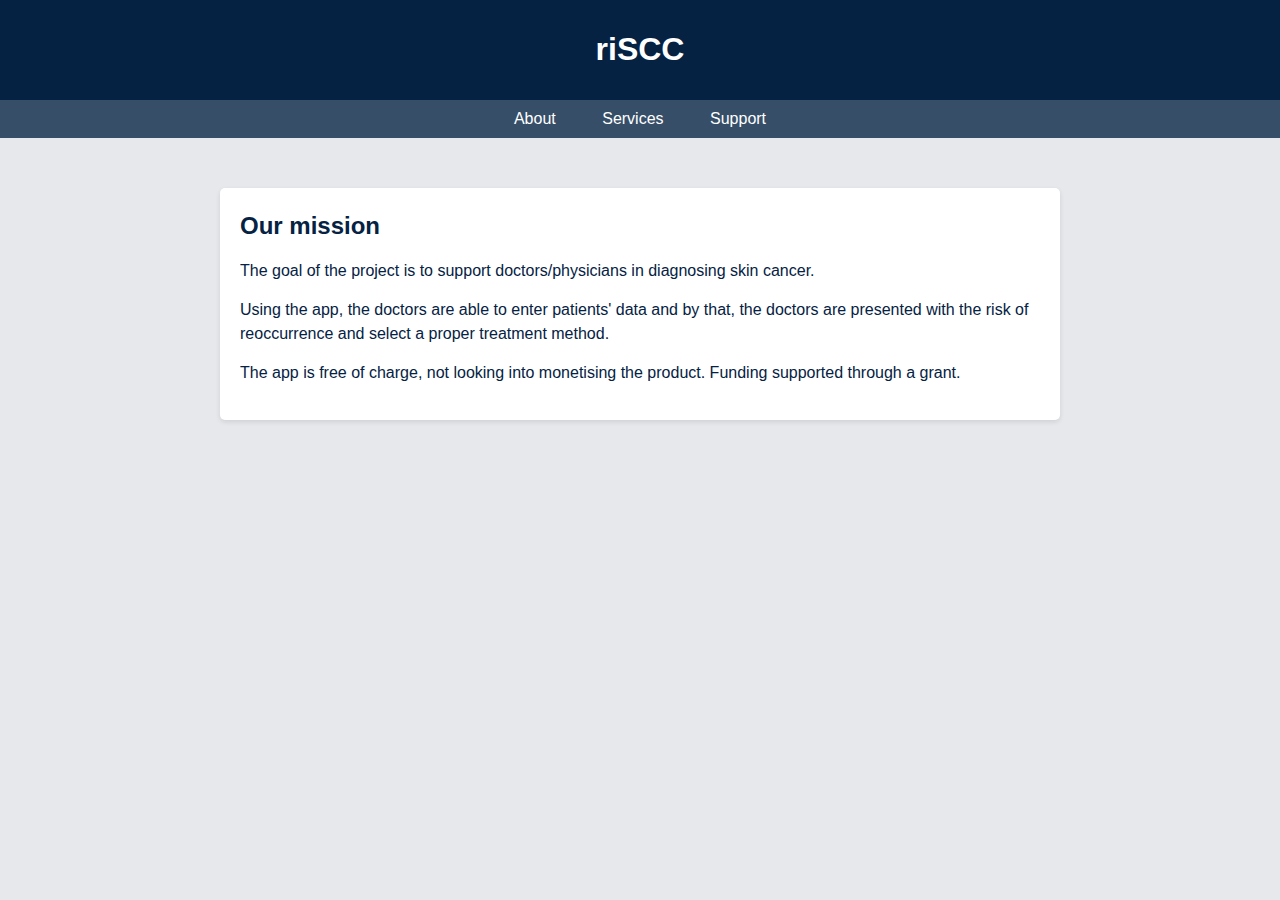
==== public/index.html @ 8794b4f3 "new look of Disclaimer" ====
<!DOCTYPE html>
<html lang="en">
  <head>
    <meta charset="UTF-8" />
    <meta name="viewport" content="width=device-width, initial-scale=1.0" />
    <title>risCC</title>
    <style>
      body {
        font-family: Arial, sans-serif;
        margin: 0;
        padding: 0;
        box-sizing: border-box;
        background-color: #e6e8ec;
      }
      h2,
      h3,
      h4,
      p {
        color: #052243;
        line-height: 1.5;
        margin-top: 0;
        margin-bottom: 15px;
      }
      header {
        background-color: #052243;
        color: #fff;
        padding: 10px 20px;
        text-align: center;
      }
      nav {
        background-color: #364e68;
        padding: 10px;
        text-align: center;
      }
      nav a {
        color: #fff;
        text-decoration: none;
        padding: 8px 16px;
        margin: 0 5px;
        border-radius: 5px;
        transition: background-color 0.3s ease;
      }
      nav a:hover {
        background-color: #888;
      }
      section {
        padding: 20px;
        text-align: center;
      }
      .container {
        max-width: 800px;
        margin: 50px auto;
        padding: 20px;
        background-color: #fff;
        border-radius: 5px;
        box-shadow: 0 2px 5px rgba(0, 0, 0, 0.1);
      }
    </style>
  </head>
  <body>
    <header>
      <h1>riSCC</h1>
    </header>

    <nav>
      <a href="#">About</a>
      <a href="disclaimer.html" target="_blank">Services</a>
      <a href="support.html" target="_blank">Support</a>
    </nav>

    <div class="container">
      <h2>Our mission</h2>

      <p>
        The goal of the project is to support doctors/physicians in diagnosing
        skin cancer.
      </p>
      <p>
        Using the app, the doctors are able to enter patients' data and by that,
        the doctors are presented with the risk of reoccurrence and select a
        proper treatment method.
      </p>
      <p>
        The app is free of charge, not looking into monetising the product.
        Funding supported through a grant.
      </p>
    </div>
  </body>
</html>
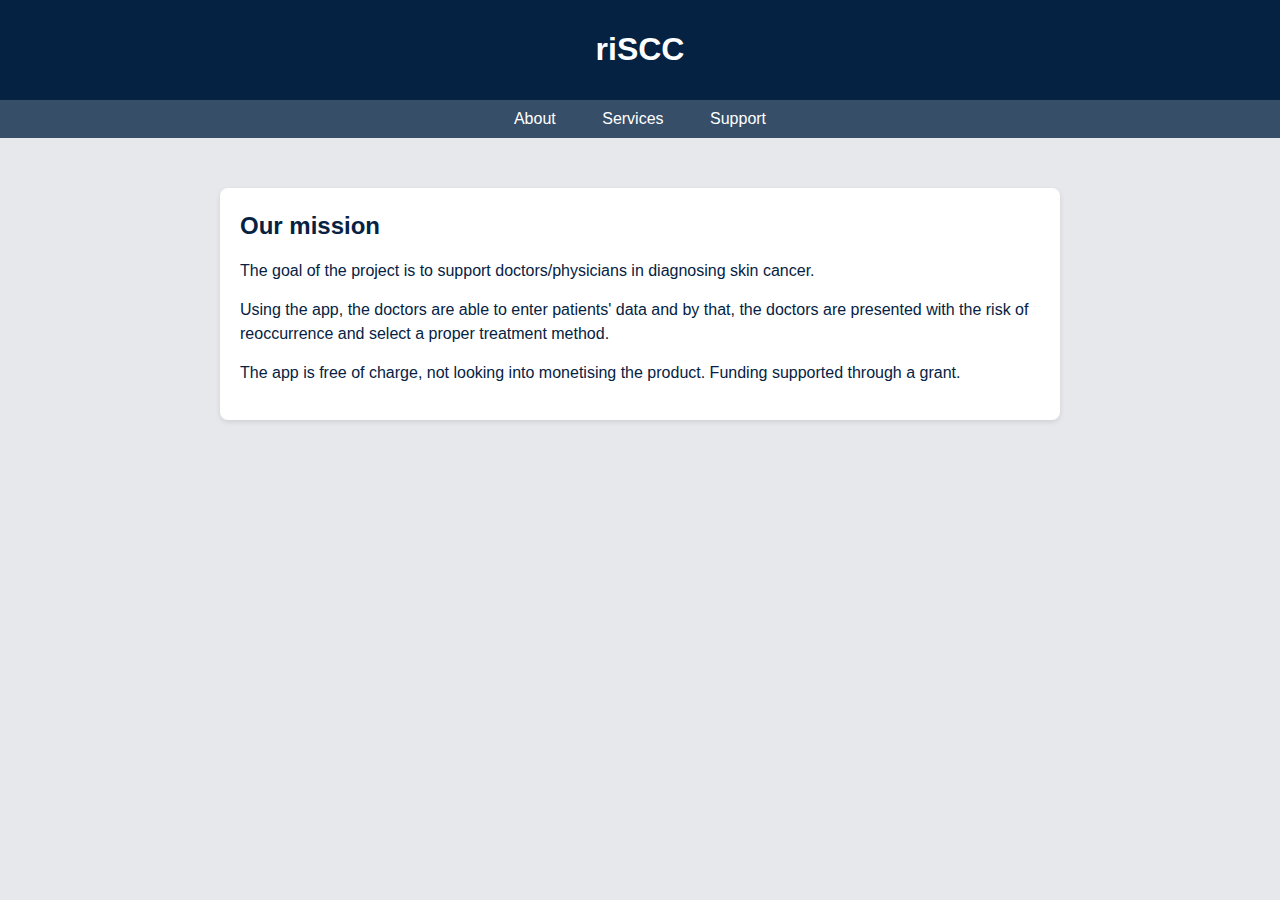
==== commit 3836f04e: "new 404.html" ====
--- a/public/index.html
+++ b/public/index.html
@@ -41,7 +41,7 @@
         transition: background-color 0.3s ease;
       }
       nav a:hover {
-        background-color: #888;
+        background-color: #697a8e;
       }
       section {
         padding: 20px;
@@ -52,7 +52,7 @@
         margin: 50px auto;
         padding: 20px;
         background-color: #fff;
-        border-radius: 5px;
+        border-radius: 8px;
         box-shadow: 0 2px 5px rgba(0, 0, 0, 0.1);
       }
     </style>
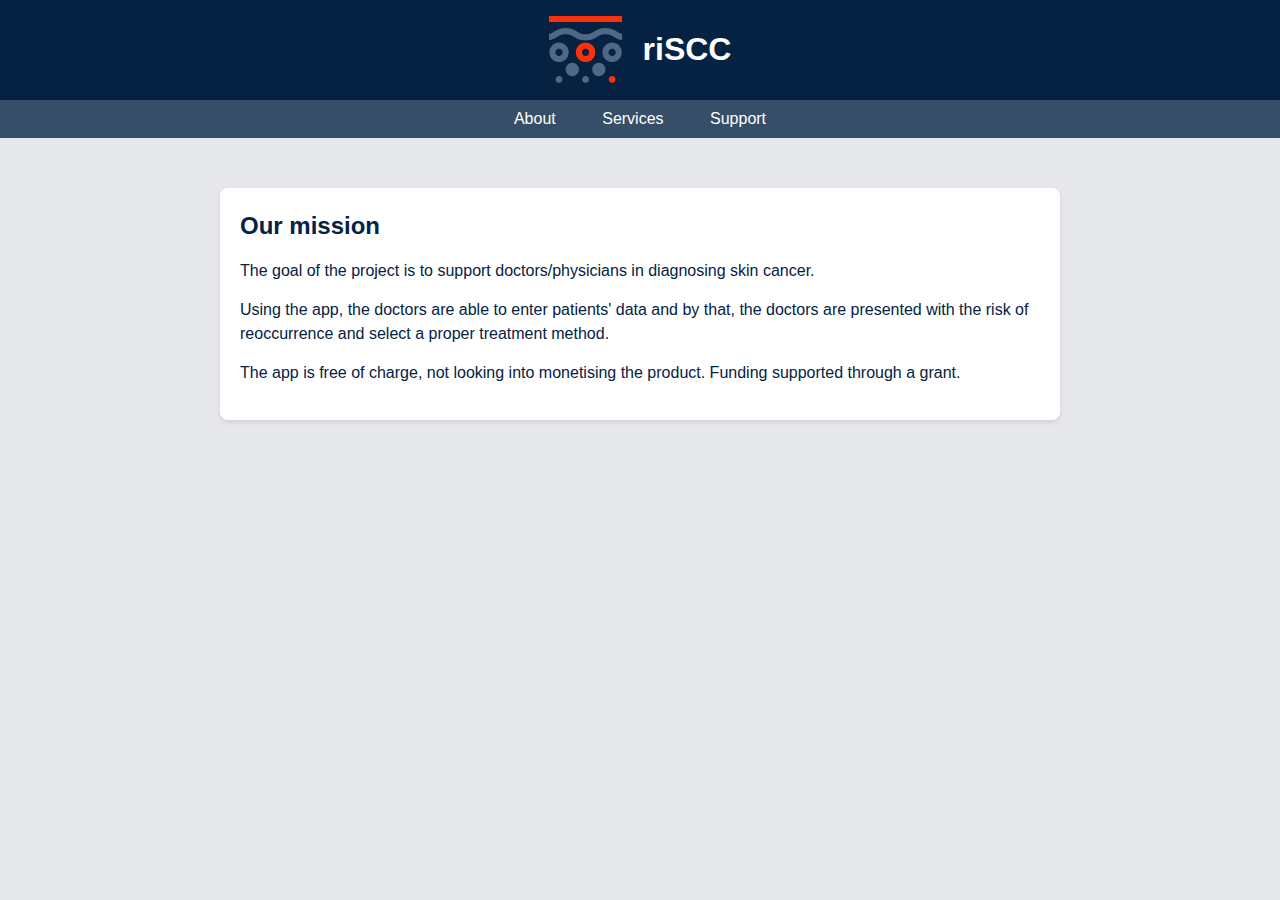
==== commit efdebe4a: "resizable textarea in support.html and adding img to index.html" ====
--- a/public/index.html
+++ b/public/index.html
@@ -6,7 +6,7 @@
     <title>risCC</title>
     <style>
       body {
-        font-family: Arial, sans-serif;
+        font-family: "Roboto", sans-serif;
         margin: 0;
         padding: 0;
         box-sizing: border-box;
@@ -25,7 +25,8 @@
         background-color: #052243;
         color: #fff;
         padding: 10px 20px;
-        text-align: center;
+        justify-content: center;
+        display: flex;
       }
       nav {
         background-color: #364e68;
@@ -55,10 +56,18 @@
         border-radius: 8px;
         box-shadow: 0 2px 5px rgba(0, 0, 0, 0.1);
       }
+      img {
+        float: left;
+        align-self: center;
+      }
+      h1 {
+        padding-left: 20px;
+      }
     </style>
   </head>
   <body>
     <header>
+      <img src="./Layer_1.png" alt="riSCC icon.png" />
       <h1>riSCC</h1>
     </header>
 
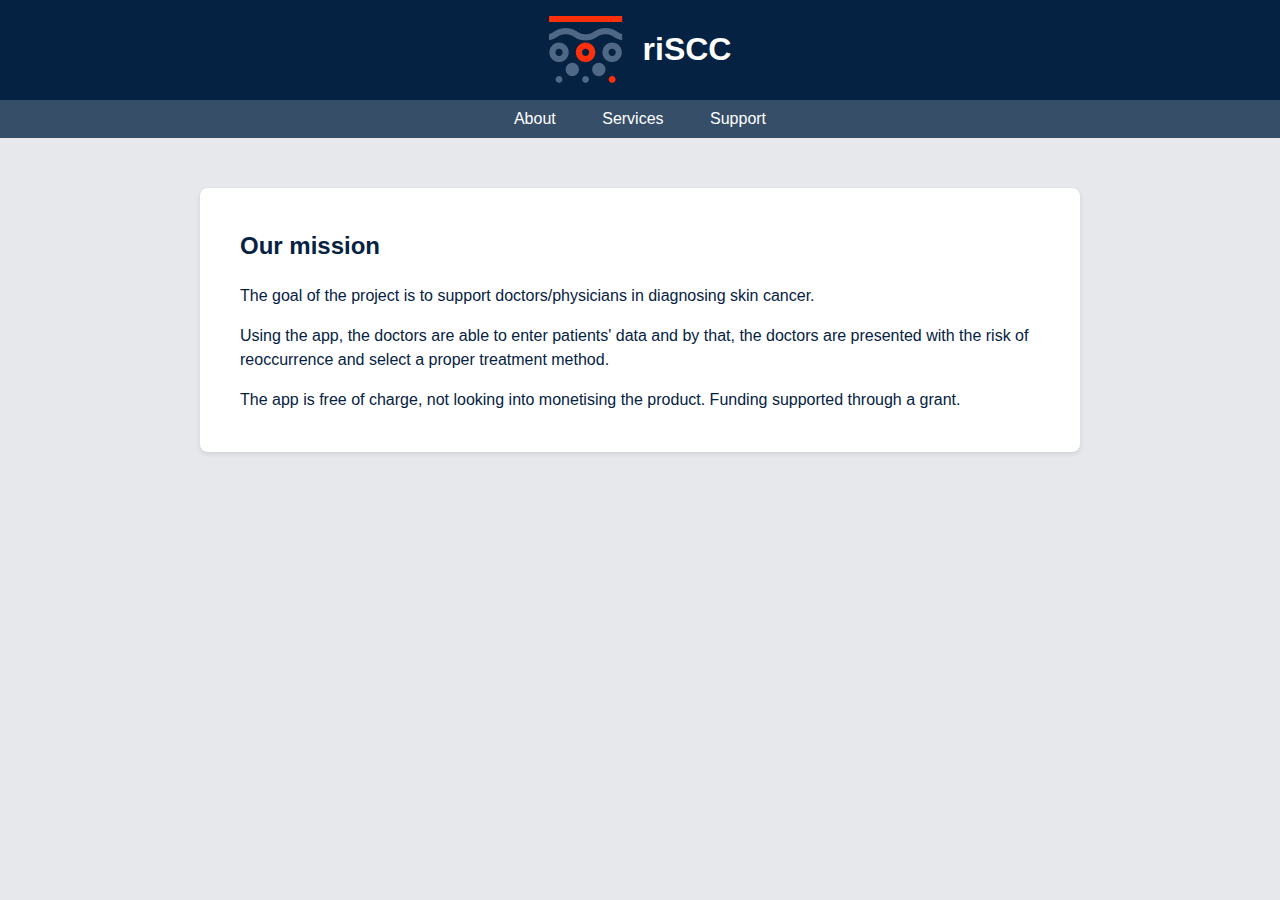
==== commit d1037c05: "header everywhere" ====
--- a/public/index.html
+++ b/public/index.html
@@ -3,7 +3,7 @@
   <head>
     <meta charset="UTF-8" />
     <meta name="viewport" content="width=device-width, initial-scale=1.0" />
-    <title>risCC</title>
+    <title>riSCC</title>
     <style>
       body {
         font-family: "Roboto", sans-serif;
@@ -19,7 +19,6 @@
         color: #052243;
         line-height: 1.5;
         margin-top: 0;
-        margin-bottom: 15px;
       }
       header {
         background-color: #052243;
@@ -44,14 +43,10 @@
       nav a:hover {
         background-color: #697a8e;
       }
-      section {
-        padding: 20px;
-        text-align: center;
-      }
       .container {
         max-width: 800px;
         margin: 50px auto;
-        padding: 20px;
+        padding: 40px;
         background-color: #fff;
         border-radius: 8px;
         box-shadow: 0 2px 5px rgba(0, 0, 0, 0.1);
@@ -63,6 +58,9 @@
       h1 {
         padding-left: 20px;
       }
+      #last {
+        margin-bottom: 0;
+      }
     </style>
   </head>
   <body>
@@ -73,8 +71,8 @@
 
     <nav>
       <a href="#">About</a>
-      <a href="disclaimer.html" target="_blank">Services</a>
-      <a href="support.html" target="_blank">Support</a>
+      <a href="disclaimer.html">Services</a>
+      <a href="support.html">Support</a>
     </nav>
 
     <div class="container">
@@ -89,7 +87,7 @@
         the doctors are presented with the risk of reoccurrence and select a
         proper treatment method.
       </p>
-      <p>
+      <p id="last">
         The app is free of charge, not looking into monetising the product.
         Funding supported through a grant.
       </p>
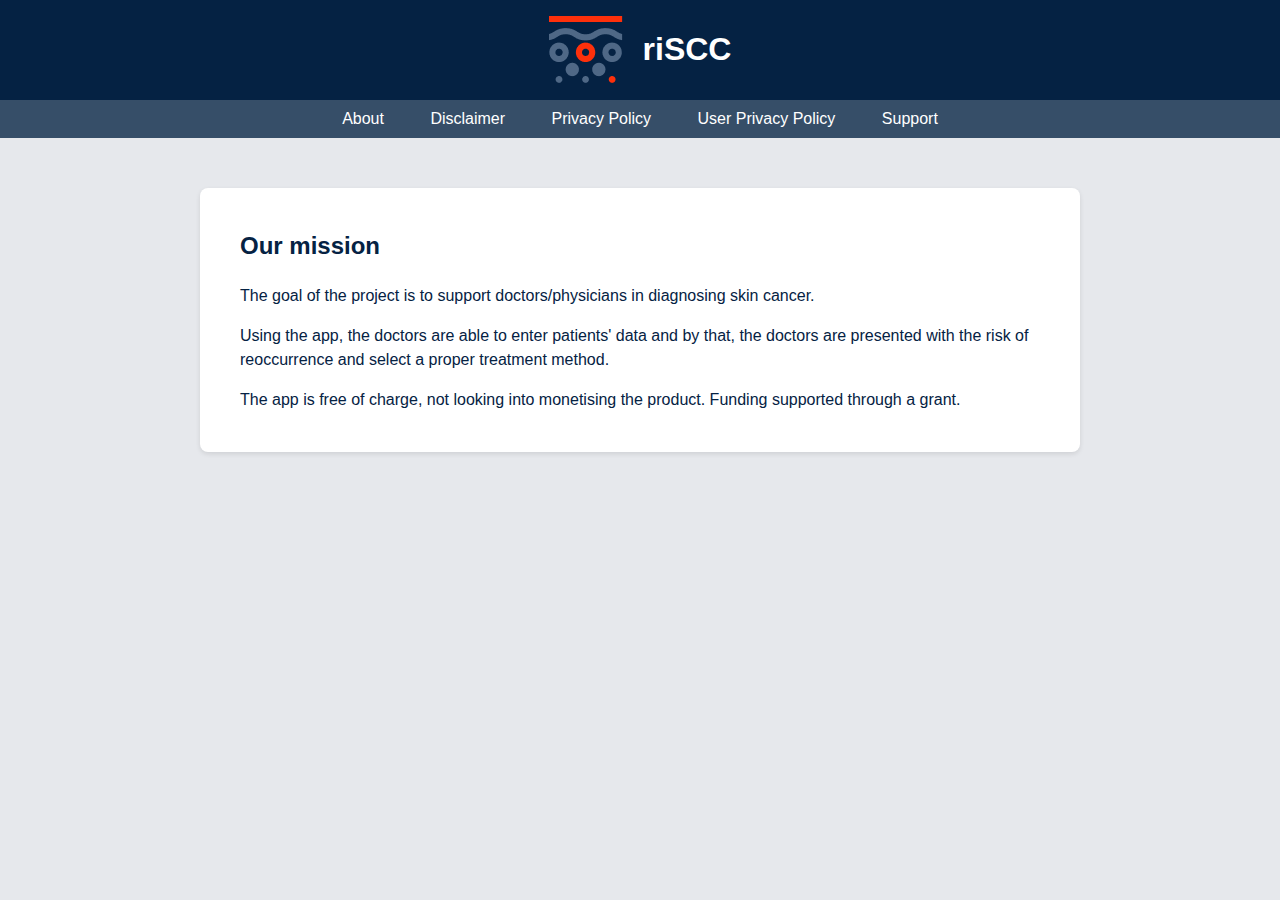
==== commit 73e6251e: "navigate on page, nav everywhere, fixed fonts and img, adding styles.css" ====
--- a/public/index.html
+++ b/public/index.html
@@ -4,14 +4,8 @@
     <meta charset="UTF-8" />
     <meta name="viewport" content="width=device-width, initial-scale=1.0" />
     <title>riSCC</title>
+    <link rel="stylesheet" href="styles.css" />
     <style>
-      body {
-        font-family: "Roboto", sans-serif;
-        margin: 0;
-        padding: 0;
-        box-sizing: border-box;
-        background-color: #e6e8ec;
-      }
       h2,
       h3,
       h4,
@@ -19,41 +13,6 @@
         color: #052243;
         line-height: 1.5;
         margin-top: 0;
-      }
-      header {
-        background-color: #052243;
-        color: #fff;
-        padding: 10px 20px;
-        justify-content: center;
-        display: flex;
-      }
-      nav {
-        background-color: #364e68;
-        padding: 10px;
-        text-align: center;
-      }
-      nav a {
-        color: #fff;
-        text-decoration: none;
-        padding: 8px 16px;
-        margin: 0 5px;
-        border-radius: 5px;
-        transition: background-color 0.3s ease;
-      }
-      nav a:hover {
-        background-color: #697a8e;
-      }
-      .container {
-        max-width: 800px;
-        margin: 50px auto;
-        padding: 40px;
-        background-color: #fff;
-        border-radius: 8px;
-        box-shadow: 0 2px 5px rgba(0, 0, 0, 0.1);
-      }
-      img {
-        float: left;
-        align-self: center;
       }
       h1 {
         padding-left: 20px;
@@ -70,8 +29,10 @@
     </header>
 
     <nav>
-      <a href="#">About</a>
-      <a href="disclaimer.html">Services</a>
+      <a href="index.html">About</a>
+      <a href="disclaimer.html">Disclaimer</a>
+      <a href="PrivacyPolicy.html">Privacy Policy</a>
+      <a href="userPrivacyPolicy.html">User Privacy Policy</a>
       <a href="support.html">Support</a>
     </nav>
 
--- a/public/styles.css
+++ b/public/styles.css
@@ -0,0 +1,45 @@
+body {
+  font-family: "Roboto", sans-serif;
+  margin: 0;
+  padding: 0;
+  box-sizing: border-box;
+  background-color: #e6e8ec;
+}
+.container {
+  max-width: 800px;
+  margin: 50px auto;
+  padding: 40px;
+  background-color: #fff;
+  border-radius: 8px;
+  box-shadow: 0 2px 5px rgba(0, 0, 0, 0.1);
+}
+header {
+  background-color: #052243;
+  color: #fff;
+  padding: 10px 20px;
+  justify-content: center;
+  display: flex;
+}
+img {
+  float: left;
+  align-self: center;
+}
+nav {
+  background-color: #364e68;
+  padding: 10px;
+  text-align: center;
+}
+nav a {
+  color: #fff;
+  text-decoration: none;
+  padding: 8px 16px;
+  margin: 0 5px;
+  border-radius: 5px;
+  transition: background-color 0.3s ease;
+}
+nav a:hover {
+  background-color: #697a8e;
+}
+span {
+  font-weight: bold;
+}
